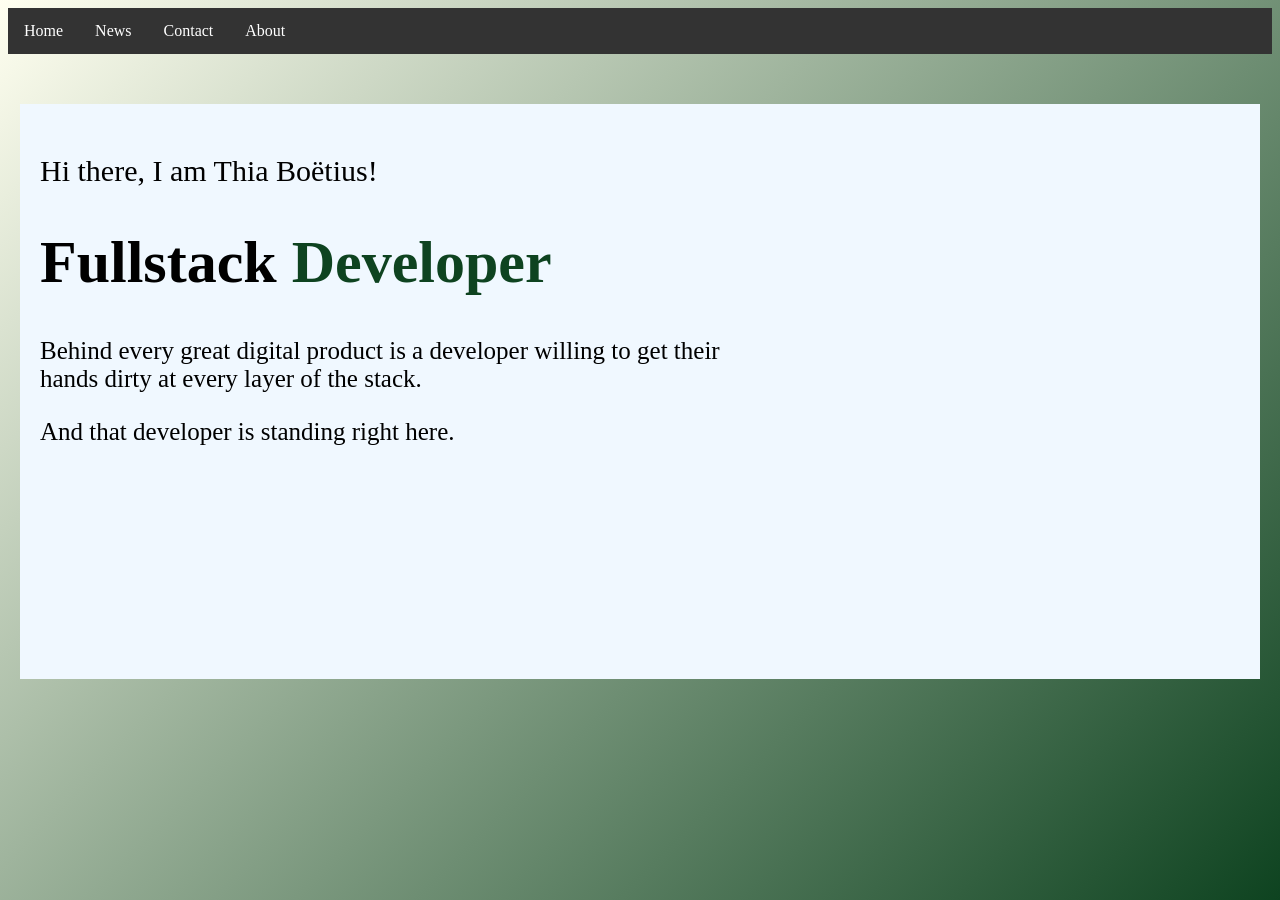
==== index.html @ 18660e5b "start" ====
<html>
<head>
<title>Thia</title>
<link rel="stylesheet" href="styling.css">
</head>
<body>
    
    <ul>
        <li><a href="#home" class="active">Home</a></li>
        <li><a href="#news">News</a></li>
        <li><a href="#contact">Contact</a></li>
        <li style="float:right"><a href="#about">About</a></li>
    </ul>

<div class="white-bg">

    <div class="pagecontent">

        <div class="intro">
            <p>Hi there, I am Thia Boëtius!</p>
            <h1>Fullstack <span id="funcname2">Developer</span></h1>
            <div class="intro-line">
                <p>Behind every great digital product is a developer willing to get their hands dirty at every layer of the stack.</p>
                <p>And that developer is standing right here.</p>
            </div>
            

    </div>

</div>
</body>
</html>
---- styling.css ----
ul {
  list-style-type: none;
  margin: 0;
  padding: 0;
  background-color: #333333;
  display: flex;
}

ul li a {
  display: block;
  color: white;
  padding: 14px 16px;
  text-decoration: none;
}

ul li a:hover {
  background-color: #111111;
}

body{
    background: linear-gradient(135deg, #FFFFF0 0%, #0e4320 100%);;
    
}

.pagecontent{
    background-color: aliceblue;
    width: 1200px;
    height: 535px;
    margin: 50px auto;
    padding: 20px;
    font-family: Georgia, serif;
    font-size: 30px;
    
   
}

#funcname2{
  color: #0e4320;
  display: inline;
}

.intro-line{
  font-size: 25px;
  margin-top: 20px;
  width: 700px;
}
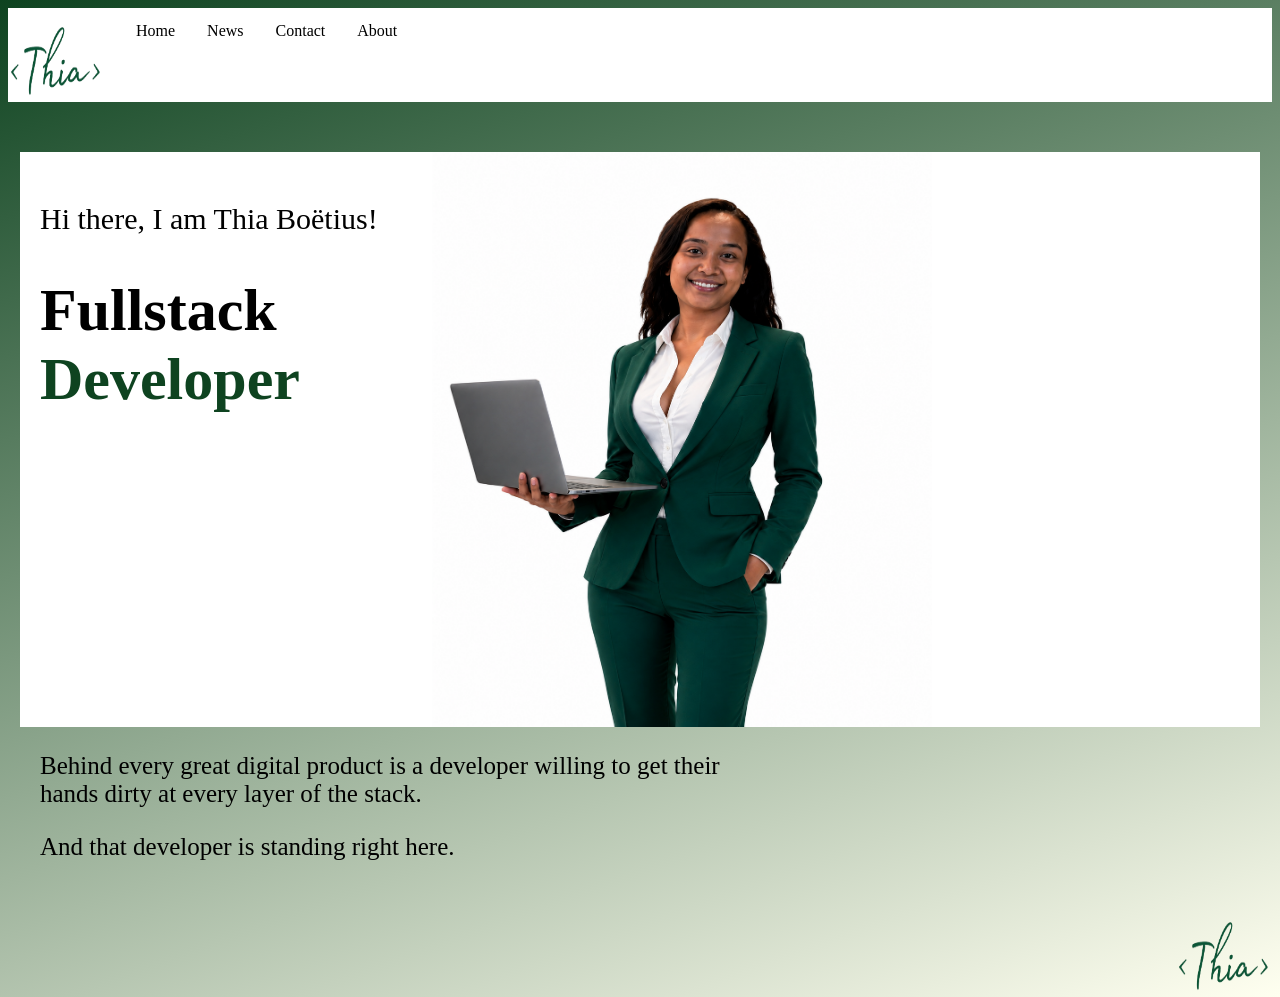
==== commit 2b3975cc: "picture erbij" ====
--- a/index.html
+++ b/index.html
@@ -7,6 +7,7 @@
 <body>
     
     <ul>
+        <li><a href="#home"><div class="brandli"><img class="brand" src="img/brand2.png"></div></a></li>
         <li><a href="#home" class="active">Home</a></li>
         <li><a href="#news">News</a></li>
         <li><a href="#contact">Contact</a></li>
@@ -15,6 +16,10 @@
 
 <div class="white-bg">
 
+    <div class="photo">
+        <img src="img/Thia.png">
+    </div>
+
     <div class="pagecontent">
 
         <div class="intro">
@@ -22,12 +27,28 @@
             <h1>Fullstack <span id="funcname2">Developer</span></h1>
             <div class="intro-line">
                 <p>Behind every great digital product is a developer willing to get their hands dirty at every layer of the stack.</p>
-                <p>And that developer is standing right here.</p>
+                <p>And that developer is standing right here. </p>
+
+                
             </div>
+
+
+       
             
 
-    </div>
+        </div>
+        
+        </div>
+
+        
 
 </div>
+
+<footer>
+  <div class="brand">
+    <img class="brand" src="img/brand2.png">
+</div>
+</footer>
+
 </body>
 </html>
--- a/styling.css
+++ b/styling.css
@@ -2,13 +2,13 @@
   list-style-type: none;
   margin: 0;
   padding: 0;
-  background-color: #333333;
+  background-color: white;
   display: flex;
 }
 
 ul li a {
   display: block;
-  color: white;
+  color: black;
   padding: 14px 16px;
   text-decoration: none;
 }
@@ -18,12 +18,13 @@
 }
 
 body{
-    background: linear-gradient(135deg, #FFFFF0 0%, #0e4320 100%);;
+    /*background: linear-gradient(135deg, #FFFFF0 0%, #0e4320 100%);; */
+    background: linear-gradient(160deg, #0e4320 0%,#FFFFF0 100%);;
     
 }
 
 .pagecontent{
-    background-color: aliceblue;
+    background-color: white;
     width: 1200px;
     height: 535px;
     margin: 50px auto;
@@ -43,4 +44,30 @@
   font-size: 25px;
   margin-top: 20px;
   width: 700px;
+  overflow: auto;
+}
+
+.photo{
+  float: right;
+  margin-right: 340px;
+}
+
+.brand{
+  width: 100px;
+  height: 80px;
+  float: right;
+}
+
+.brandli{
+  width: 80px;
+  height: 60px;
+}
+
+img{
+  width: 500px;
+  height: 575px;
+}
+
+footer{
+  padding-top: 140px;
 }
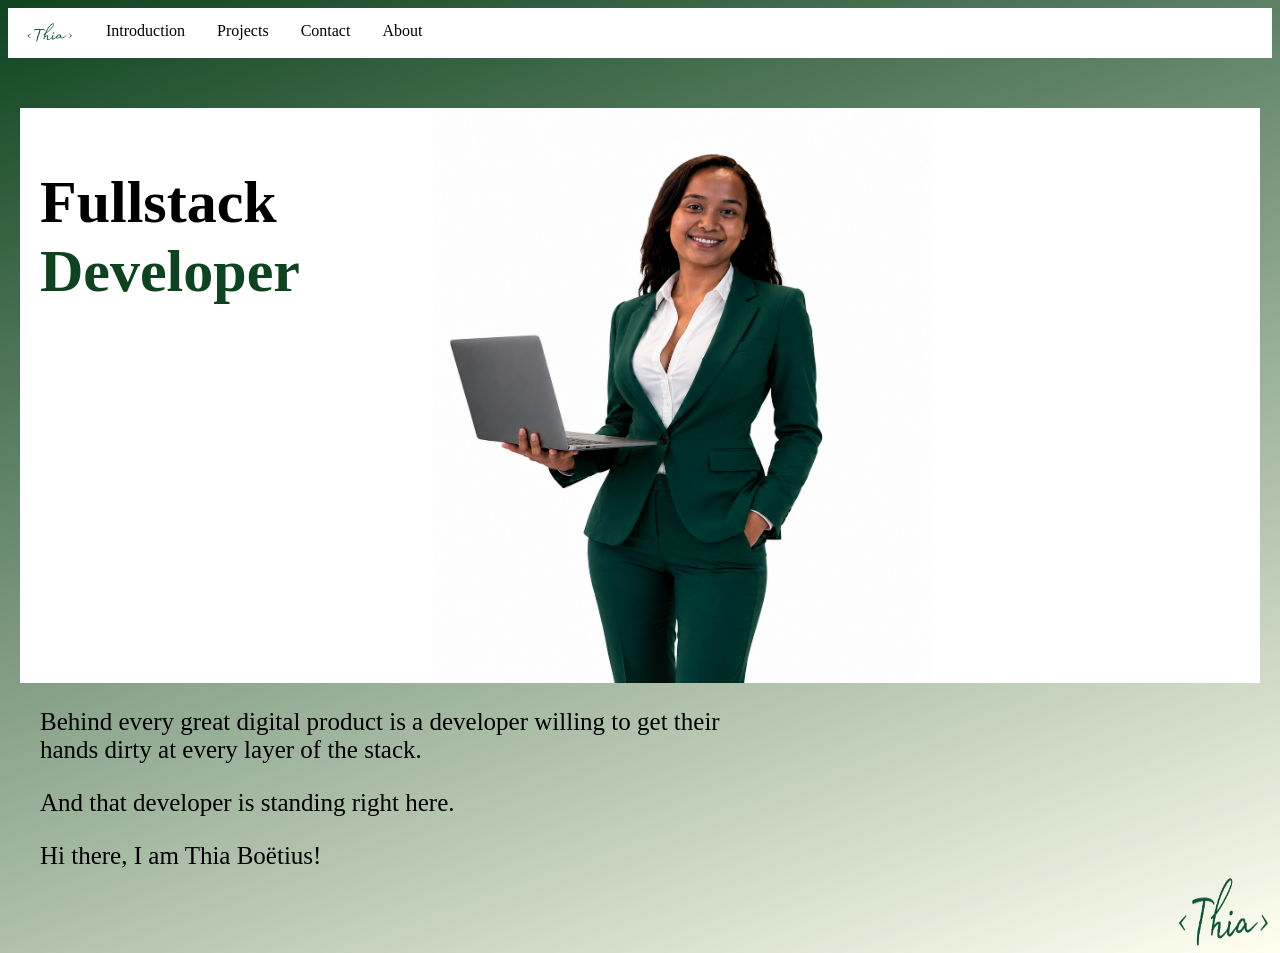
==== commit cff90ef7: "projects" ====
--- a/index.html
+++ b/index.html
@@ -1,15 +1,15 @@
 
 <html>
 <head>
-<title>Thia</title>
+<title>Thia Boëtius</title>
 <link rel="stylesheet" href="styling.css">
 </head>
 <body>
     
     <ul>
-        <li><a href="#home"><div class="brandli"><img class="brand" src="img/brand2.png"></div></a></li>
-        <li><a href="#home" class="active">Home</a></li>
-        <li><a href="#news">News</a></li>
+        <li><a href="#home"><img class="brandli" src="img/brand2.png"></a></li>
+        <li><a href="#home" class="active">Introduction</a></li>
+        <li><a href="projects.html" class="active">Projects</a></li>
         <li><a href="#contact">Contact</a></li>
         <li style="float:right"><a href="#about">About</a></li>
     </ul>
@@ -23,18 +23,15 @@
     <div class="pagecontent">
 
         <div class="intro">
-            <p>Hi there, I am Thia Boëtius!</p>
+            
             <h1>Fullstack <span id="funcname2">Developer</span></h1>
             <div class="intro-line">
                 <p>Behind every great digital product is a developer willing to get their hands dirty at every layer of the stack.</p>
                 <p>And that developer is standing right here. </p>
+                <p>Hi there, I am Thia Boëtius!</p>
 
                 
             </div>
-
-
-       
-            
 
         </div>
         
--- a/styling.css
+++ b/styling.css
@@ -59,8 +59,8 @@
 }
 
 .brandli{
-  width: 80px;
-  height: 60px;
+  width: 50px;
+  height: 22px;
 }
 
 img{
@@ -68,6 +68,11 @@
   height: 575px;
 }
 
+.project-img{
+  width: 1200px;
+  height: 600px;
+}
+
 footer{
   padding-top: 140px;
 }
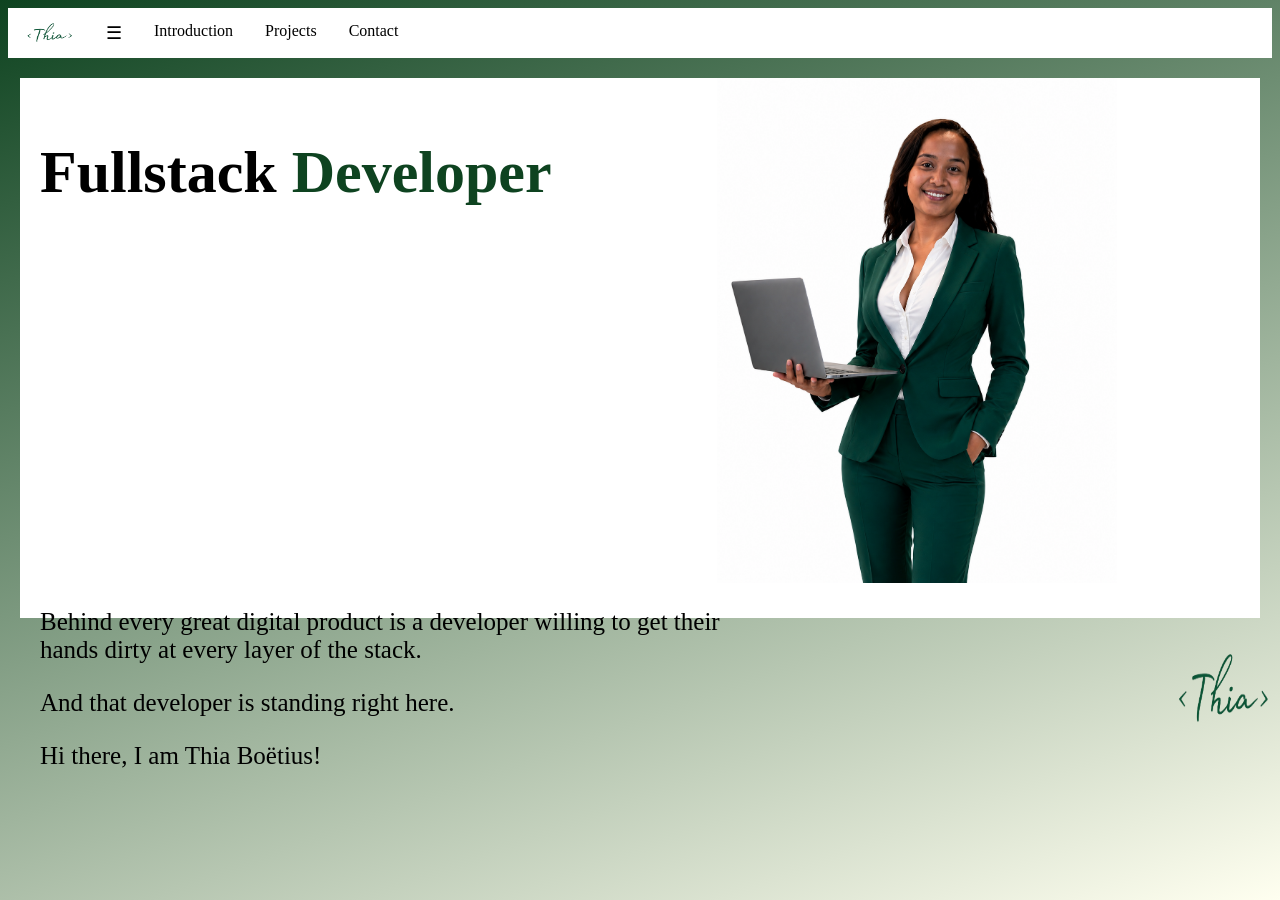
==== commit 4ef1a813: "all" ====
--- a/index.html
+++ b/index.html
@@ -1,18 +1,22 @@
-
 <html>
 <head>
 <title>Thia Boëtius</title>
-<link rel="stylesheet" href="styling.css">
+<link rel="stylesheet" href="main.css">
+<link rel="stylesheet" href="introduction.css">
 </head>
 <body>
     
     <ul>
+        
         <li><a href="#home"><img class="brandli" src="img/brand2.png"></a></li>
+        <li><button class="menu-toggle">☰</button></li>
         <li><a href="#home" class="active">Introduction</a></li>
         <li><a href="projects.html" class="active">Projects</a></li>
-        <li><a href="#contact">Contact</a></li>
-        <li style="float:right"><a href="#about">About</a></li>
+        <li><a href="contact.html">Contact</a></li>
+        
     </ul>
+
+
 
 <div class="white-bg">
 
@@ -49,3 +53,8 @@
 
 </body>
 </html>
+
+<script>
+document.querySelector('.menu-toggle').addEventListener('click', function() {
+  document.querySelector('ul').classList.toggle('active');
+});
--- a/main.css
+++ b/main.css
@@ -0,0 +1,35 @@
+ul {
+  list-style-type: none;
+  margin: 0;
+  padding: 0;
+  background-color: white;
+  display: flex;
+}
+
+ul li a {
+  display: block;
+  color: black;
+  padding: 14px 16px;
+  text-decoration: none;
+}
+
+ul li a:hover {
+  background-color: #111111;
+}
+
+.menu-toggle {
+  background: none;
+  border: none;
+  color: black;
+  font-size: 18px;
+  cursor: pointer;
+  padding: 14px 16px;
+}
+
+.menu-toggle:hover {
+  background-color: #111111;
+  color: white;
+}
+
+
+
--- a/introduction.css
+++ b/introduction.css
@@ -0,0 +1,156 @@
+ul {
+  list-style-type: none;
+  margin: 0;
+  padding: 0;
+  background-color: white;
+  display: flex;
+}
+
+ul li a {
+  display: block;
+  color: black;
+  padding: 14px 16px;
+  text-decoration: none;
+}
+
+ul li a:hover {
+  background-color: #111111;
+}
+
+.menu-toggle {
+  background: none;
+  border: none;
+  color: black;
+  font-size: 18px;
+  cursor: pointer;
+  padding: 14px 16px;
+}
+
+.menu-toggle:hover {
+  background-color: #111111;
+  color: white;
+}
+
+body {
+  background: linear-gradient(160deg, #0e4320 0%, #FFFFF0 100%);
+}
+
+.pagecontent {
+  background-color: white;
+  width: 1200px;
+  height: 535px;
+  margin: 50px auto;
+  padding: 20px;
+  font-family: Georgia, serif;
+  font-size: 30px;
+}
+
+#funcname2 {
+  color: #0e4320;
+  display: inline;
+}
+
+.intro-line {
+  font-size: 25px;
+  margin-top: 20px;
+  width: 700px;
+  overflow: auto;
+}
+
+.photo {
+  float: right;
+  margin-right: 340px;
+}
+
+.brand {
+  width: 100px;
+  height: 80px;
+  float: right;
+}
+
+.brandli {
+  width: 50px;
+  height: 22px;
+}
+
+img {
+  width: 500px;
+  height: 575px;
+}
+
+footer {
+  padding-top: 140px;
+}
+
+/* Tablet and medium screens */
+@media (max-width: 1600px) {
+  .pagecontent {
+    width: 1200px;
+    height: 500px;
+    margin: 20px auto;
+    padding: 20px;
+  }
+
+  .photo {
+    float: right;
+    margin-right: 155px;
+  }
+
+  img {
+    width: 100%;
+    height: auto;
+    max-width: 400px;
+  }
+
+  .intro-line {
+    font-size: 25px;
+    margin-top: 20px;
+    width: 700px;
+    overflow: auto;
+  }
+
+  footer {
+    padding-top: 11px;
+  }
+}
+
+/* Small phones */
+@media (max-width: 1200px) {
+  body {
+    background-attachment: fixed;
+  }
+
+  .pagecontent {
+    width: 1000px;
+    padding: 10px;
+    font-family: Georgia, serif;
+    font-size: 30px;
+    background-color: white;
+  }
+
+  .intro-line {
+    font-size: 20px;
+    margin-top: 20px;
+    width: 650px;
+    overflow: auto;
+  }
+
+  .photo {
+    float: right;
+    margin-right: 22px;
+    margin-top: 79px;
+  }
+
+  ul li a {
+    padding: 10px 12px;
+    font-size: 14px;
+  }
+
+  img {
+    max-width: 350px;
+  }
+
+  footer {
+    padding-top: 30px;
+  }
+}
